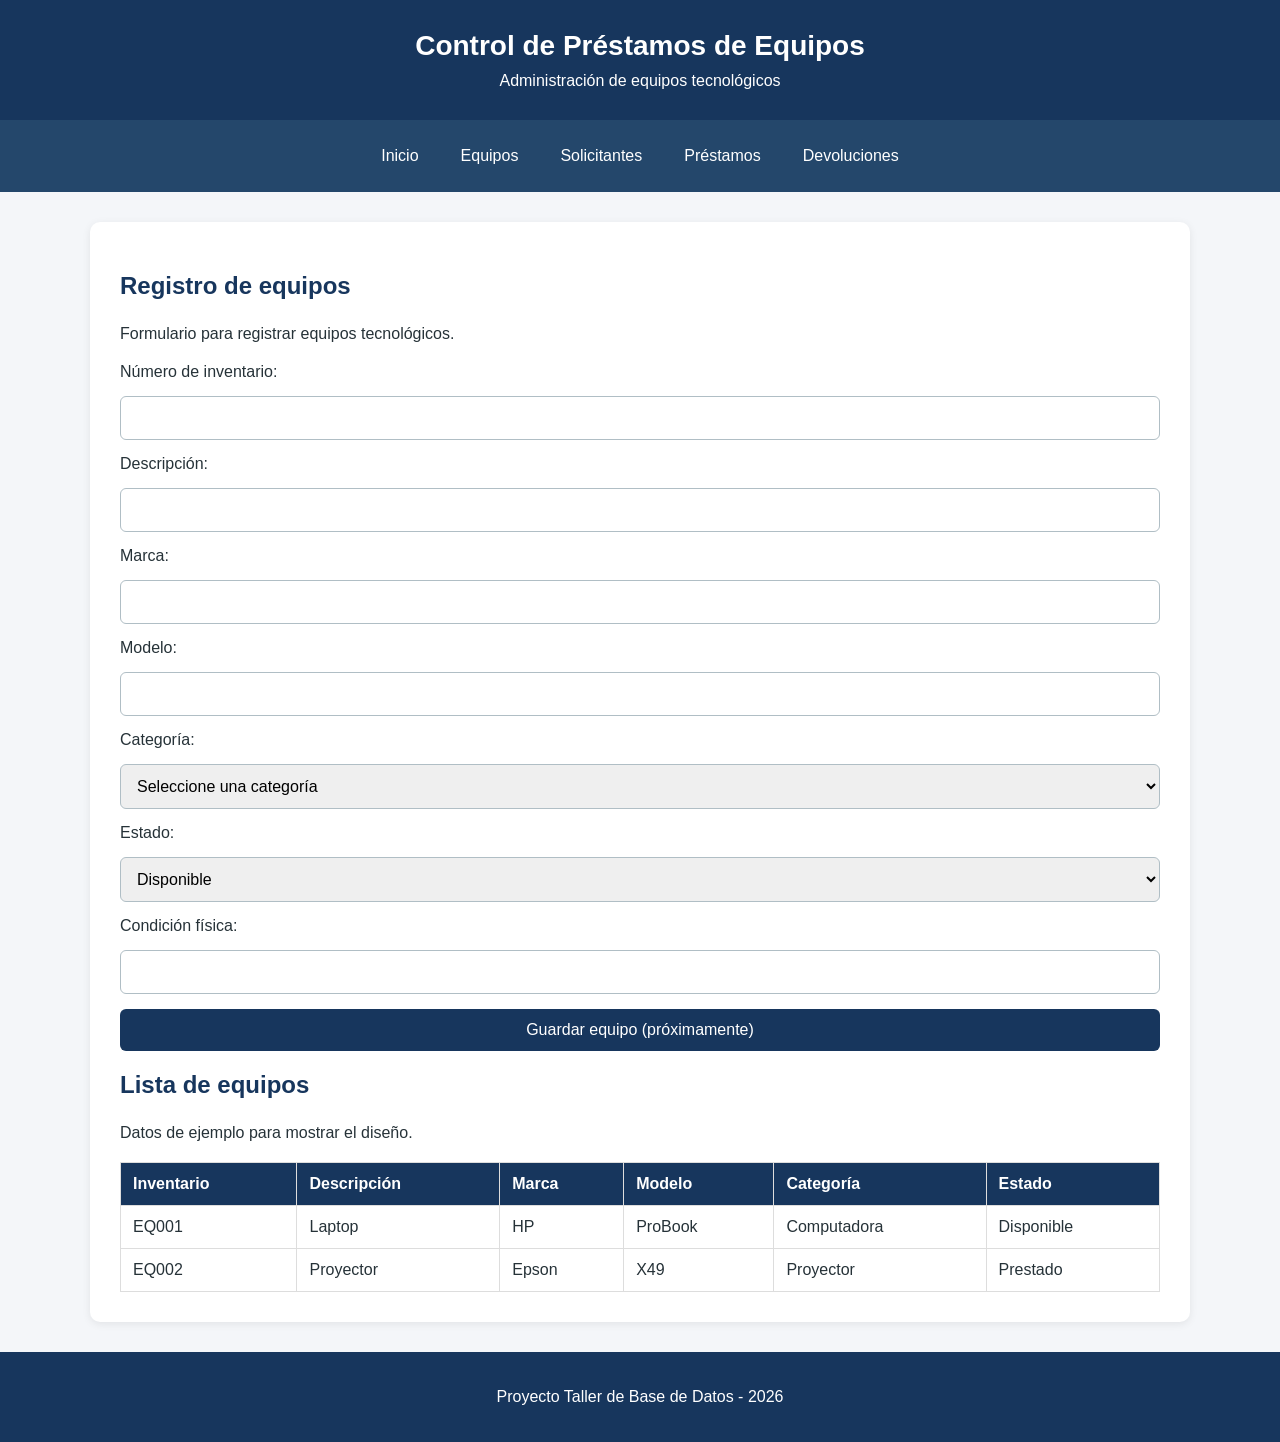
==== Fronted/equipos.html @ 6b22e3e8 "Segundo avance: fronted del sistema de prestamos" ====
<!DOCTYPE html>
<html lang="es">
<head>
    <meta charset="UTF-8">
    <meta name="viewport" content="width=device-width, initial-scale=1.0">
    <title>Equipos - Control de Préstamos</title>
    <link rel="stylesheet" href="estilos.css">
</head>
<body>

    <header>
        <h1>Control de Préstamos de Equipos</h1>
        <p>Administración de equipos tecnológicos</p>
    </header>

    <nav>
        <a href="index.html">Inicio</a>
        <a href="equipos.html">Equipos</a>
        <a href="solicitantes.html">Solicitantes</a>
        <a href="prestamos.html">Préstamos</a>
        <a href="devoluciones.html">Devoluciones</a>
    </nav>

    <main>
        <h2>Registro de equipos</h2>
        <p>Formulario para registrar equipos tecnológicos.</p>

        <form id="formEquipos">
            <label for="inventario">Número de inventario:</label>
            <input type="text" id="inventario" required>

            <label for="descripcion">Descripción:</label>
            <input type="text" id="descripcion" required>

            <label for="marca">Marca:</label>
            <input type="text" id="marca">

            <label for="modelo">Modelo:</label>
            <input type="text" id="modelo">

            <label for="categoria">Categoría:</label>
            <select id="categoria" required>
                <option value="">Seleccione una categoría</option>
                <option value="Computadora">Computadora</option>
                <option value="Proyector">Proyector</option>
                <option value="Impresora">Impresora</option>
            </select>

            <label for="estado">Estado:</label>
            <select id="estado" required>
                <option value="disponible">Disponible</option>
                <option value="prestado">Prestado</option>
                <option value="mantenimiento">Mantenimiento</option>
            </select>

            <label for="condicion">Condición física:</label>
            <input type="text" id="condicion">

            <button type="button" disabled>
                Guardar equipo (próximamente)
            </button>
        </form>

        <h2>Lista de equipos</h2>
        <p>Datos de ejemplo para mostrar el diseño.</p>

        <div class="tabla-contenedor">
            <table>
                <thead>
                    <tr>
                        <th>Inventario</th>
                        <th>Descripción</th>
                        <th>Marca</th>
                        <th>Modelo</th>
                        <th>Categoría</th>
                        <th>Estado</th>
                    </tr>
                </thead>
                <tbody>
                    <tr>
                        <td>EQ001</td>
                        <td>Laptop</td>
                        <td>HP</td>
                        <td>ProBook</td>
                        <td>Computadora</td>
                        <td>Disponible</td>
                    </tr>
                    <tr>
                        <td>EQ002</td>
                        <td>Proyector</td>
                        <td>Epson</td>
                        <td>X49</td>
                        <td>Proyector</td>
                        <td>Prestado</td>
                    </tr>
                </tbody>
            </table>
        </div>
    </main>

    <footer>
        <p>Proyecto Taller de Base de Datos - 2026</p>
    </footer>

    <script src="script.js"></script>
</body>
</html>
---- Fronted/estilos.css ----
/* Configuración general */
* {
    box-sizing: border-box;
}

body {
    margin: 0;
    font-family: Arial, sans-serif;
    background-color: #f4f6f9;
    color: #263238;
}

/* Encabezado */
header {
    background-color: #17365d;
    color: white;
    padding: 30px 20px;
    text-align: center;
}

header h1 {
    margin: 0 0 10px;
    font-size: 28px;
}

header p {
    margin: 0;
}

/* Menú de navegación */
nav {
    background-color: #24476b;
    display: flex;
    justify-content: center;
    flex-wrap: wrap;
    gap: 10px;
    padding: 15px;
}

nav a {
    color: white;
    text-decoration: none;
    padding: 12px 16px;
    border-radius: 6px;
}

nav a:hover,
nav a:focus-visible {
    background-color: #416b96;
}

/* Contenido principal */
main {
    width: 90%;
    max-width: 1100px;
    margin: 30px auto;
    padding: 30px;
    background-color: white;
    border-radius: 10px;
    box-shadow: 0 2px 8px rgba(0, 0, 0, 0.08);
}

main h2 {
    color: #17365d;
}

main p,
main li {
    line-height: 1.7;
}

/* Formularios */
form {
    display: grid;
    gap: 15px;
}

input,
select,
textarea,
button {
    max-width: 100%;
    padding: 12px;
    font: inherit;
    border-radius: 6px;
}

input,
select,
textarea {
    width: 100%;
    border: 1px solid #b0bec5;
}

button {
    background-color: #17365d;
    color: white;
    border: none;
    cursor: pointer;
}

button:hover {
    background-color: #305b88;
}

/* Tablas */
.tabla-contenedor {
    width: 100%;
    overflow-x: auto;
}

table {
    width: 100%;
    border-collapse: collapse;
}

th,
td {
    padding: 12px;
    border: 1px solid #ddd;
    text-align: left;
}

th {
    background-color: #17365d;
    color: white;
}

/* Pie de página */
footer {
    text-align: center;
    background-color: #17365d;
    color: white;
    padding: 20px;
}

/* Adaptación para tablets */
@media (max-width: 768px) {
    header h1 {
        font-size: 23px;
    }

    main {
        width: 95%;
        padding: 20px;
    }

    nav a {
        flex: 1 1 35%;
        text-align: center;
    }
}

/* Adaptación para celulares */
@media (max-width: 480px) {
    header {
        padding: 25px 15px;
    }

    header h1 {
        font-size: 20px;
    }

    nav {
        flex-direction: column;
        gap: 5px;
    }

    nav a {
        width: 100%;
        text-align: center;
    }

    main {
        width: 95%;
        margin: 15px auto;
        padding: 15px;
    }

    main h2 {
        font-size: 21px;
    }

    th,
    td {
        padding: 8px;
    }
}
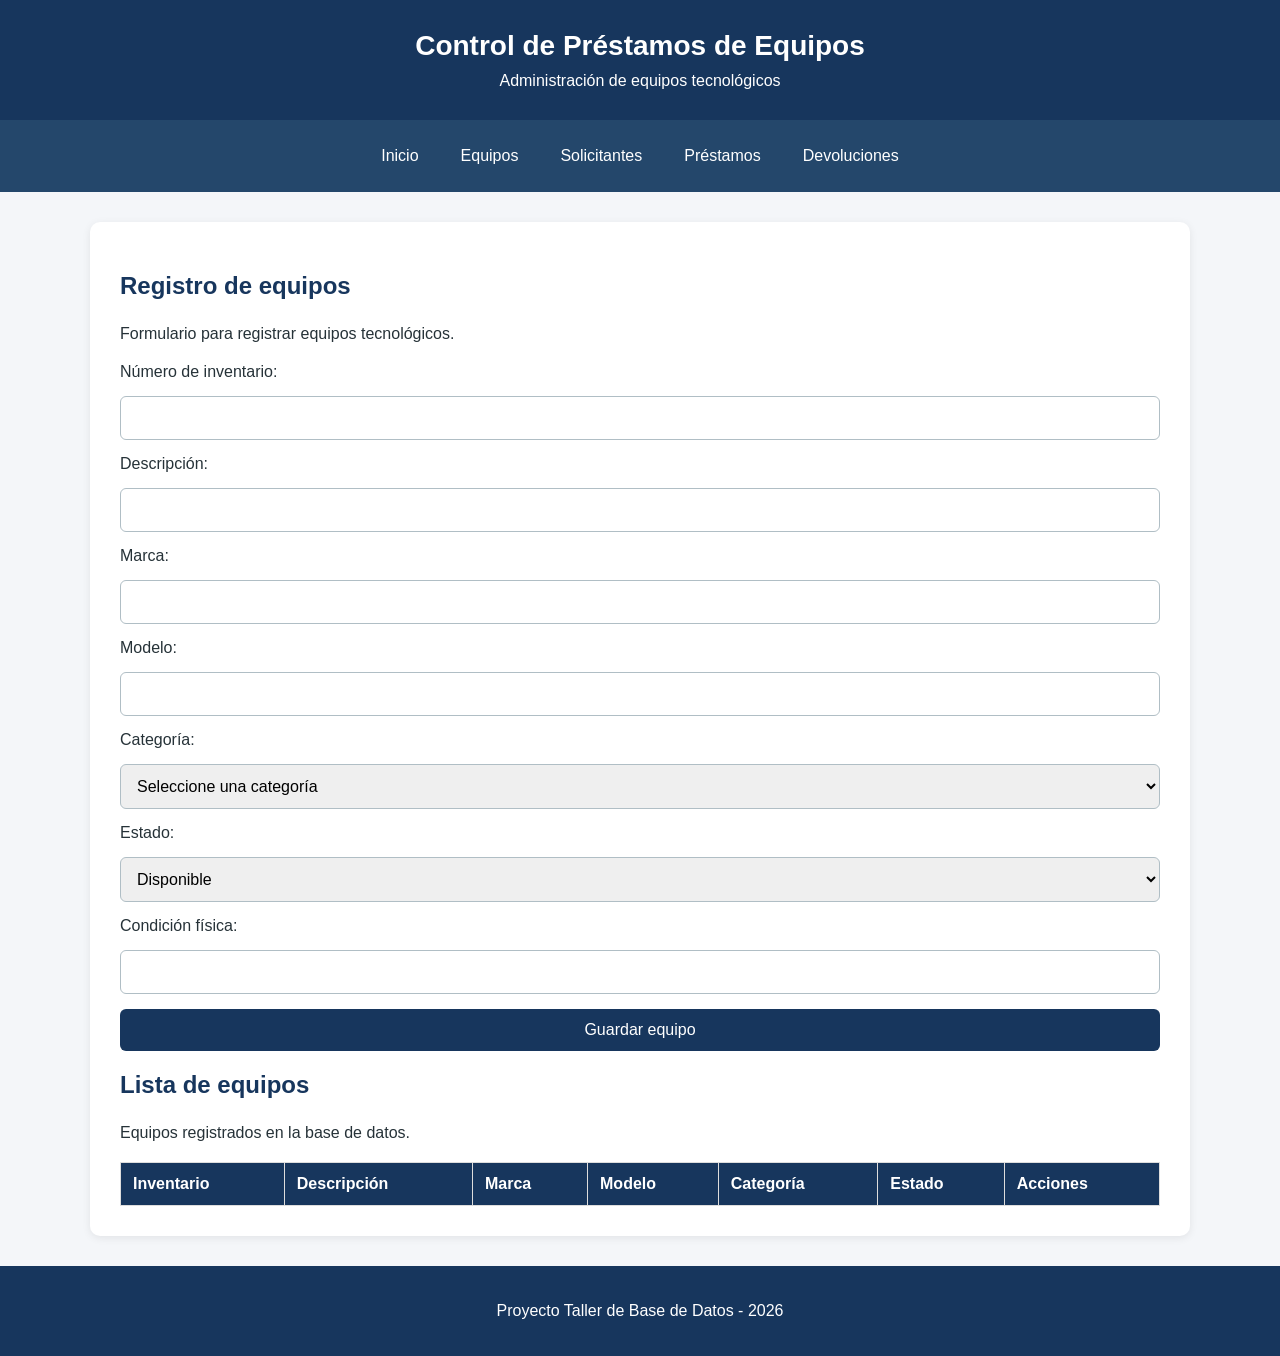
==== commit 3878fd60: "Tercer avance: backend PHP y operaciones SQL" ====
--- a/Fronted/equipos.html
+++ b/Fronted/equipos.html
@@ -1,9 +1,11 @@
+
 
 <!DOCTYPE html>
 <html lang="es">
 <head>
     <meta charset="UTF-8">
     <meta name="viewport" content="width=device-width, initial-scale=1.0">
+
     <title>Equipos - Control de Préstamos</title>
     <link rel="stylesheet" href="estilos.css">
 </head>
@@ -23,10 +25,12 @@
     </nav>
 
     <main>
+
         <h2>Registro de equipos</h2>
         <p>Formulario para registrar equipos tecnológicos.</p>
 
         <form id="formEquipos">
+
             <label for="inventario">Número de inventario:</label>
             <input type="text" id="inventario" required>
 
@@ -57,13 +61,14 @@
             <label for="condicion">Condición física:</label>
             <input type="text" id="condicion">
 
-            <button type="button" disabled>
-                Guardar equipo (próximamente)
+            <button type="submit">
+                Guardar equipo
             </button>
+
         </form>
 
         <h2>Lista de equipos</h2>
-        <p>Datos de ejemplo para mostrar el diseño.</p>
+        <p>Equipos registrados en la base de datos.</p>
 
         <div class="tabla-contenedor">
             <table>
@@ -75,28 +80,55 @@
                         <th>Modelo</th>
                         <th>Categoría</th>
                         <th>Estado</th>
+                        <th>Acciones</th>
                     </tr>
                 </thead>
-                <tbody>
-                    <tr>
-                        <td>EQ001</td>
-                        <td>Laptop</td>
-                        <td>HP</td>
-                        <td>ProBook</td>
-                        <td>Computadora</td>
-                        <td>Disponible</td>
-                    </tr>
-                    <tr>
-                        <td>EQ002</td>
-                        <td>Proyector</td>
-                        <td>Epson</td>
-                        <td>X49</td>
-                        <td>Proyector</td>
-                        <td>Prestado</td>
-                    </tr>
+
+                <tbody id="tablaEquipos">
                 </tbody>
             </table>
         </div>
+
+        <!-- EDICIÓN DE EQUIPOS -->
+
+        <section id="seccionEditar" hidden>
+
+            <h2>Editar equipo</h2>
+
+            <form id="formEditarEquipo">
+
+                <input type="hidden" id="editarId">
+
+                <label for="editarDescripcion">Descripción:</label>
+                <input
+                    type="text"
+                    id="editarDescripcion"
+                    required
+                >
+
+                <label for="editarMarca">Marca:</label>
+                <input type="text" id="editarMarca">
+
+                <label for="editarModelo">Modelo:</label>
+                <input type="text" id="editarModelo">
+
+                <label for="editarCondicion">
+                    Condición física:
+                </label>
+                <input type="text" id="editarCondicion">
+
+                <button type="submit">
+                    Guardar cambios
+                </button>
+
+                <button type="button" id="cancelarEdicion">
+                    Cancelar
+                </button>
+
+            </form>
+
+        </section>
+
     </main>
 
     <footer>
@@ -104,5 +136,6 @@
     </footer>
 
     <script src="script.js"></script>
+
 </body>
 </html>
